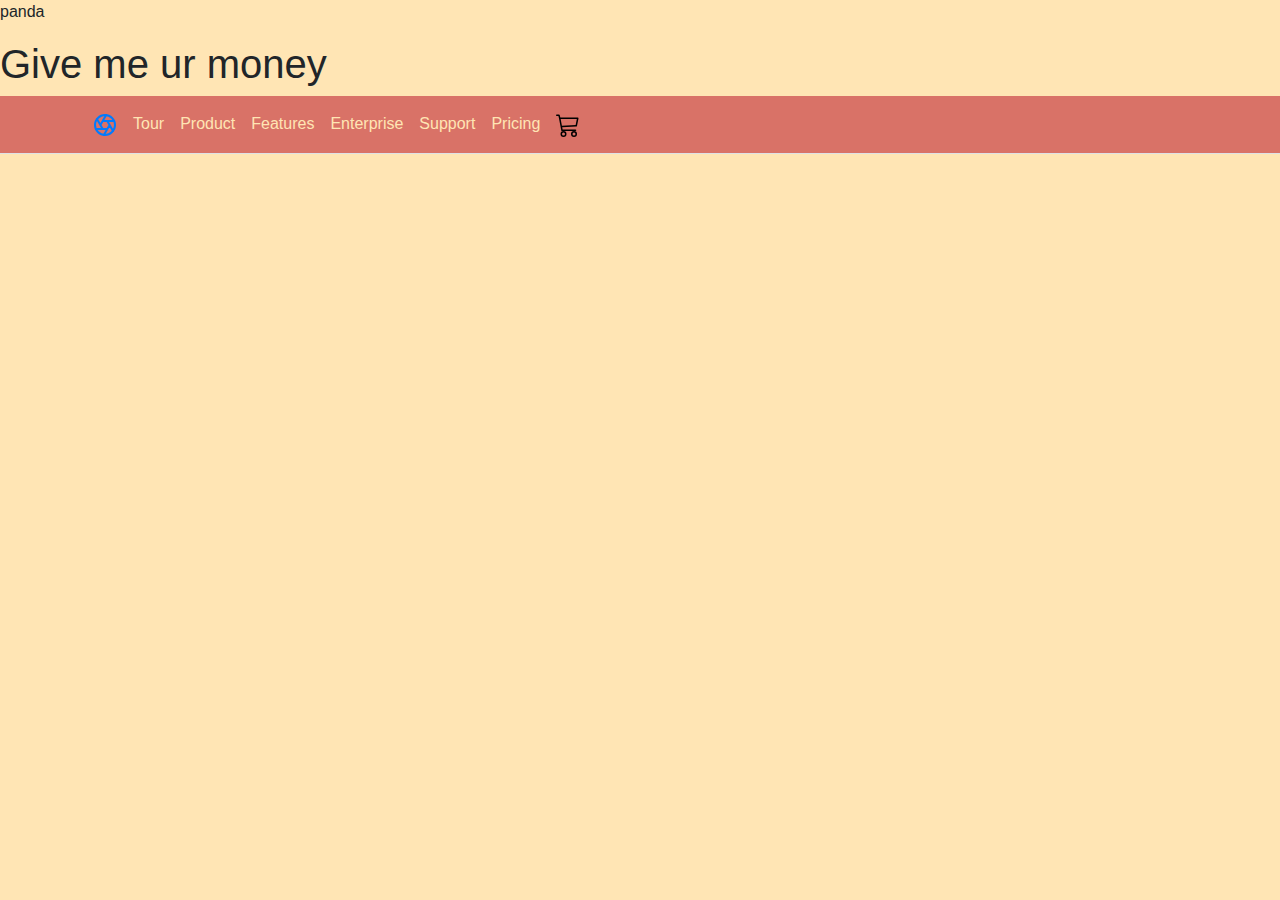
==== index.html @ 56a7f2b7 "Update index.html" ====
<!doctype html>
<html lang="en">
 
<head>
  <!-- Required meta tags -->
  <meta charset="utf-8">
  <meta name="viewport" content="width=device-width, initial-scale=1, shrink-to-fit=no">
  
  <link rel="stylesheet" href="https://cdn.jsdelivr.net/npm/bootstrap@4.3.1/dist/css/bootstrap.min.css" integrity="sha384-ggOyR0iXCbMQv3Xipma34MD+dH/1fQ784/j6cY/iJTQUOhcWr7x9JvoRxT2MZw1T" crossorigin="anonymous">
  <link rel="product-stylesheet" href="panda.css">
  <title>Panda3DS (Best 3DS emulator)</title>
</head>
 
<body style="background-color:#FFE5B4">
  <p>panda</p>
  <h1>Give me ur money</h1>

  <svg xmlns="http://www.w3.org/2000/svg" class="d-none">
    <symbol id="aperture" fill="none" stroke="currentColor" stroke-linecap="round" stroke-linejoin="round" stroke-width="2" viewBox="0 0 24 24">
      <circle cx="12" cy="12" r="10"/>
      <path d="M14.31 8l5.74 9.94M9.69 8h11.48M7.38 12l5.74-9.94M9.69 16L3.95 6.06M14.31 16H2.83m13.79-4l-5.74 9.94"/>
    </symbol>
    <symbol id="cart" viewBox="0 0 16 16">
      <path d="M0 1.5A.5.5 0 0 1 .5 1H2a.5.5 0 0 1 .485.379L2.89 3H14.5a.5.5 0 0 1 .49.598l-1 5a.5.5 0 0 1-.465.401l-9.397.472L4.415 11H13a.5.5 0 0 1 0 1H4a.5.5 0 0 1-.491-.408L2.01 3.607 1.61 2H.5a.5.5 0 0 1-.5-.5zM3.102 4l.84 4.479 9.144-.459L13.89 4H3.102zM5 12a2 2 0 1 0 0 4 2 2 0 0 0 0-4zm7 0a2 2 0 1 0 0 4 2 2 0 0 0 0-4zm-7 1a1 1 0 1 1 0 2 1 1 0 0 1 0-2zm7 0a1 1 0 1 1 0 2 1 1 0 0 1 0-2z"/>
    </symbol>
    <symbol id="chevron-right" viewBox="0 0 16 16">
      <path fill-rule="evenodd" d="M4.646 1.646a.5.5 0 0 1 .708 0l6 6a.5.5 0 0 1 0 .708l-6 6a.5.5 0 0 1-.708-.708L10.293 8 4.646 2.354a.5.5 0 0 1 0-.708z"/>
    </symbol>
  </svg>
  
  <nav class="navbar navbar-expand-md sticky-top border-bottom" data-bs-theme="dark" style="background-color: #ce5151c8;">
    <div class="container">
      <a class="navbar-brand d-md-none" href="#">
        <svg class="bi" width="24" height="24"><use xlink:href="#aperture"/></svg>
        Aperture
      </a>
      <button class="navbar-toggler" type="button" data-bs-toggle="offcanvas" data-bs-target="#offcanvas" aria-controls="#offcanvas" aria-label="Toggle navigation">
        <span class="navbar-toggler-icon"></span>
      </button>
      <div class="offcanvas offcanvas-end" tabindex="-1" id="#offcanvas" aria-labelledby="#offcanvasLabel">

        <div class="offcanvas-body">
          <ul class="navbar-nav flex-grow-1 justify-content-between">
            <li class="nav-item"><a class="nav-link" href="#">
              <svg class="bi" width="24" height="24"><use xlink:href="#aperture"/></svg>
            </a></li>
            <li class="nav-item"><a class="nav-link" href="#" style="color:#FFE5B4">Tour</a></li>
            <li class="nav-item"><a class="nav-link" href="#" style="color:#FFE5B4">Product</a></li>
            <li class="nav-item"><a class="nav-link" href="#" style="color:#FFE5B4">Features</a></li>
            <li class="nav-item"><a class="nav-link" href="#" style="color:#FFE5B4">Enterprise</a></li>
            <li class="nav-item"><a class="nav-link" href="#" style="color:#FFE5B4">Support</a></li>
            <li class="nav-item"><a class="nav-link" href="#" style="color:#FFE5B4">Pricing</a></li>
            <li class="nav-item"><a class="nav-link" href="#">
              <svg class="bi" width="24" height="24"><use xlink:href="#cart"/></svg>
            </a></li>
          </ul>
        </div>
      </div>
    </div>
  </nav>
  

  <script src="https://code.jquery.com/jquery-3.3.1.slim.min.js" integrity="sha384-q8i/X+965DzO0rT7abK41JStQIAqVgRVzpbzo5smXKp4YfRvH+8abtTE1Pi6jizo" crossorigin="anonymous"></script>
  <script src="https://cdn.jsdelivr.net/npm/popper.js@1.14.7/dist/umd/popper.min.js" integrity="sha384-UO2eT0CpHqdSJQ6hJty5KVphtPhzWj9WO1clHTMGa3JDZwrnQq4sF86dIHNDz0W1" crossorigin="anonymous"></script>
  <script src="https://cdn.jsdelivr.net/npm/bootstrap@4.3.1/dist/js/bootstrap.min.js" integrity="sha384-JjSmVgyd0p3pXB1rRibZUAYoIIy6OrQ6VrjIEaFf/nJGzIxFDsf4x0xIM+B07jRM" crossorigin="anonymous"></script>
</body>
</html>
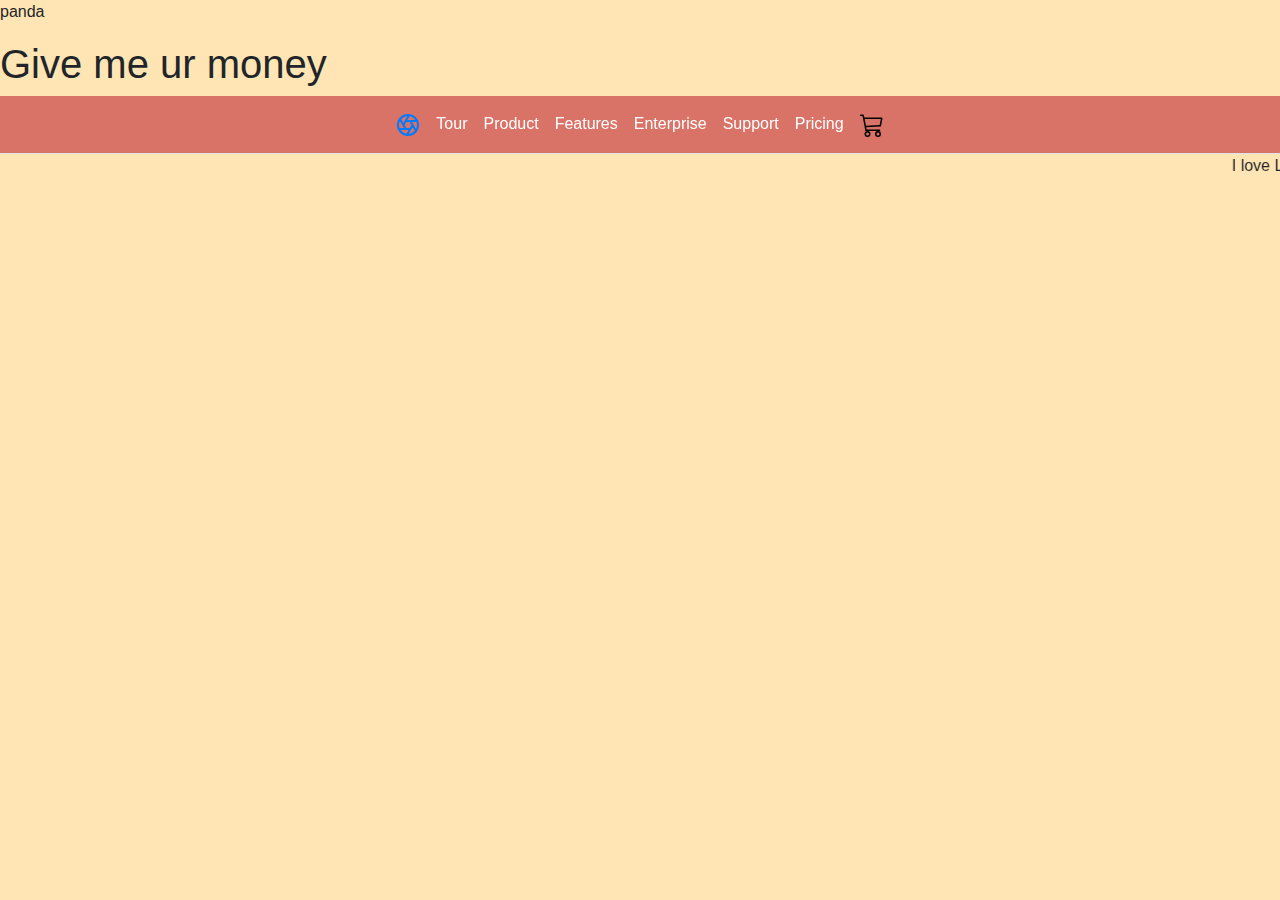
==== commit 05aeefbe: "Update index.html" ====
--- a/index.html
+++ b/index.html
@@ -29,7 +29,7 @@
   </svg>
   
   <nav class="navbar navbar-expand-md sticky-top border-bottom" data-bs-theme="dark" style="background-color: #ce5151c8;">
-    <div class="container">
+    <div class="container justify-content-center">
       <a class="navbar-brand d-md-none" href="#">
         <svg class="bi" width="24" height="24"><use xlink:href="#aperture"/></svg>
         Aperture
@@ -40,16 +40,16 @@
       <div class="offcanvas offcanvas-end" tabindex="-1" id="#offcanvas" aria-labelledby="#offcanvasLabel">
 
         <div class="offcanvas-body">
-          <ul class="navbar-nav flex-grow-1 justify-content-between">
+          <ul class="navbar-nav flex-grow-1 justify-content-center">
             <li class="nav-item"><a class="nav-link" href="#">
               <svg class="bi" width="24" height="24"><use xlink:href="#aperture"/></svg>
             </a></li>
-            <li class="nav-item"><a class="nav-link" href="#" style="color:#FFE5B4">Tour</a></li>
-            <li class="nav-item"><a class="nav-link" href="#" style="color:#FFE5B4">Product</a></li>
-            <li class="nav-item"><a class="nav-link" href="#" style="color:#FFE5B4">Features</a></li>
-            <li class="nav-item"><a class="nav-link" href="#" style="color:#FFE5B4">Enterprise</a></li>
-            <li class="nav-item"><a class="nav-link" href="#" style="color:#FFE5B4">Support</a></li>
-            <li class="nav-item"><a class="nav-link" href="#" style="color:#FFE5B4">Pricing</a></li>
+            <li class="nav-item"><a class="nav-link" href="#" style="color:#ffffff">Tour</a></li>
+            <li class="nav-item"><a class="nav-link" href="#" style="color:#ffffff">Product</a></li>
+            <li class="nav-item"><a class="nav-link" href="#" style="color:#ffffff">Features</a></li>
+            <li class="nav-item"><a class="nav-link" href="#" style="color:#ffffff">Enterprise</a></li>
+            <li class="nav-item"><a class="nav-link" href="#" style="color:#ffffff">Support</a></li>
+            <li class="nav-item"><a class="nav-link" href="#" style="color:#ffffff">Pricing</a></li>
             <li class="nav-item"><a class="nav-link" href="#">
               <svg class="bi" width="24" height="24"><use xlink:href="#cart"/></svg>
             </a></li>
@@ -59,6 +59,7 @@
     </div>
   </nav>
   
+  <marquee>I love Luca's mother</marquee>
 
   <script src="https://code.jquery.com/jquery-3.3.1.slim.min.js" integrity="sha384-q8i/X+965DzO0rT7abK41JStQIAqVgRVzpbzo5smXKp4YfRvH+8abtTE1Pi6jizo" crossorigin="anonymous"></script>
   <script src="https://cdn.jsdelivr.net/npm/popper.js@1.14.7/dist/umd/popper.min.js" integrity="sha384-UO2eT0CpHqdSJQ6hJty5KVphtPhzWj9WO1clHTMGa3JDZwrnQq4sF86dIHNDz0W1" crossorigin="anonymous"></script>
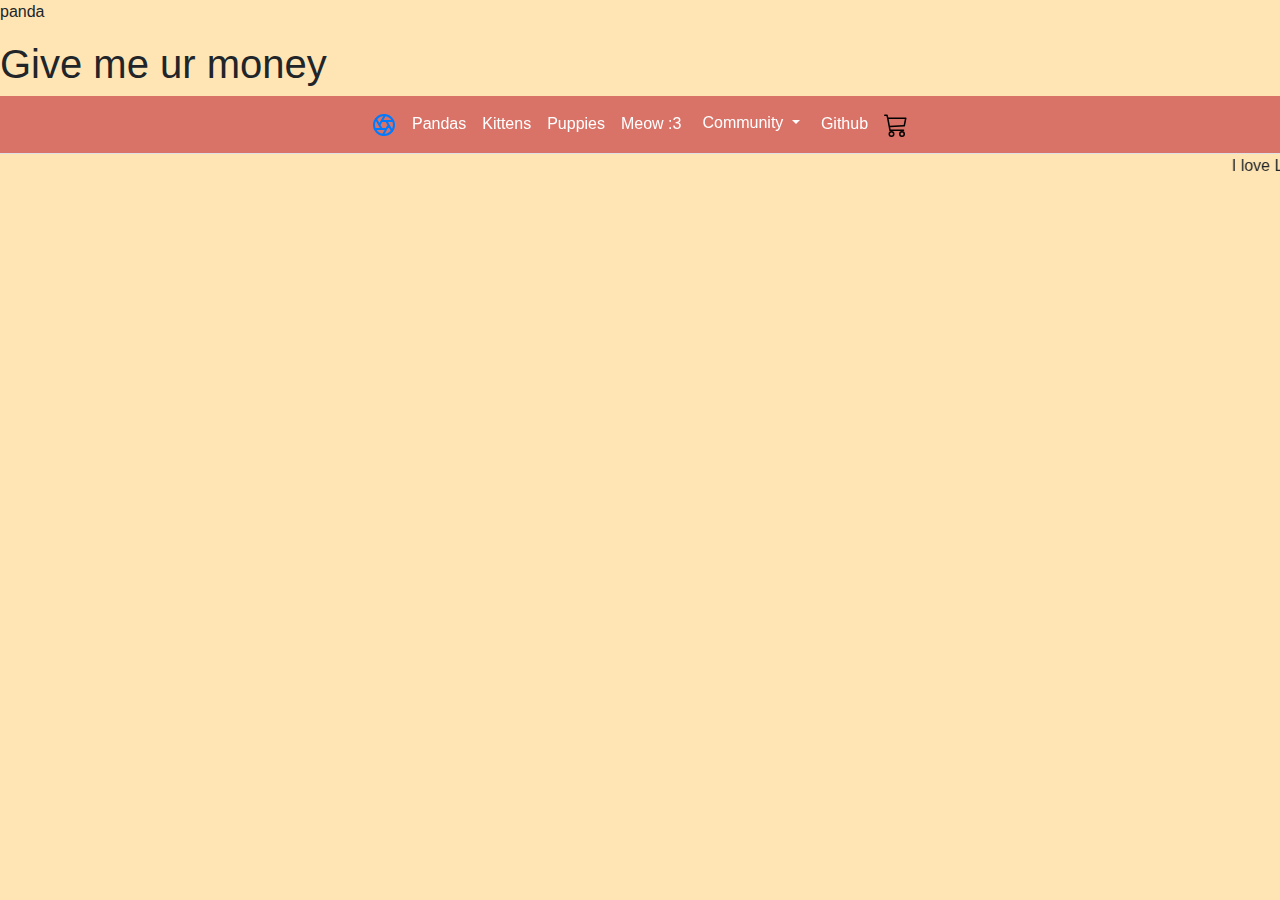
==== commit da5fb761: "Update index.html" ====
--- a/index.html
+++ b/index.html
@@ -7,7 +7,8 @@
   <meta name="viewport" content="width=device-width, initial-scale=1, shrink-to-fit=no">
   
   <link rel="stylesheet" href="https://cdn.jsdelivr.net/npm/bootstrap@4.3.1/dist/css/bootstrap.min.css" integrity="sha384-ggOyR0iXCbMQv3Xipma34MD+dH/1fQ784/j6cY/iJTQUOhcWr7x9JvoRxT2MZw1T" crossorigin="anonymous">
-  <link rel="product-stylesheet" href="panda.css">
+  <link rel="stylesheet" href="https://cdnjs.cloudflare.com/ajax/libs/font-awesome/4.7.0/css/font-awesome.min.css">
+  <link rel="stylesheet" href="panda.css">
   <title>Panda3DS (Best 3DS emulator)</title>
 </head>
  
@@ -30,10 +31,6 @@
   
   <nav class="navbar navbar-expand-md sticky-top border-bottom" data-bs-theme="dark" style="background-color: #ce5151c8;">
     <div class="container justify-content-center">
-      <a class="navbar-brand d-md-none" href="#">
-        <svg class="bi" width="24" height="24"><use xlink:href="#aperture"/></svg>
-        Aperture
-      </a>
       <button class="navbar-toggler" type="button" data-bs-toggle="offcanvas" data-bs-target="#offcanvas" aria-controls="#offcanvas" aria-label="Toggle navigation">
         <span class="navbar-toggler-icon"></span>
       </button>
@@ -44,12 +41,24 @@
             <li class="nav-item"><a class="nav-link" href="#">
               <svg class="bi" width="24" height="24"><use xlink:href="#aperture"/></svg>
             </a></li>
-            <li class="nav-item"><a class="nav-link" href="#" style="color:#ffffff">Tour</a></li>
-            <li class="nav-item"><a class="nav-link" href="#" style="color:#ffffff">Product</a></li>
-            <li class="nav-item"><a class="nav-link" href="#" style="color:#ffffff">Features</a></li>
-            <li class="nav-item"><a class="nav-link" href="#" style="color:#ffffff">Enterprise</a></li>
-            <li class="nav-item"><a class="nav-link" href="#" style="color:#ffffff">Support</a></li>
-            <li class="nav-item"><a class="nav-link" href="#" style="color:#ffffff">Pricing</a></li>
+            <li class="nav-item"><a class="nav-link" href="#" style="color:#ffffff">Pandas</a></li>
+            <li class="nav-item"><a class="nav-link" href="#" style="color:#ffffff">Kittens</a></li>
+            <li class="nav-item"><a class="nav-link" href="#" style="color:#ffffff">Puppies</a></li>
+            <li class="nav-item"><a class="nav-link" href="#" style="color:#ffffff">Meow :3</a></li>
+            
+            <div class="dropdown">
+                <button class="btn dropdown-toggle" style="color:#ffffff" type="button" id="dropdownMenuButton" data-toggle="dropdown" aria-haspopup="true" aria-expanded="false">
+                  Community
+                </button>
+                <div class="dropdown-menu" aria-labelledby="dropdownMenuButton">
+                  <a class="dropdown-item" href="https://discord.gg/ZYbugsEmsw">Discord</a>
+                  <a class="dropdown-item" href="https://twitter.com/Panda3DS_emu">Twitter</a>
+                  <a class="dropdown-item" href="https://www.youtube.com/@Panda3DS">Youtube</a>
+                  <a class="dropdown-item" href="https://www.reddit.com/r/Panda3DS/">Reddit</a>
+                </div>
+              </div>
+
+            <li class="nav-item"><a class="nav-link" href="https://github.com/wheremyfoodat/Panda3DS" style="color:#ffffff">Github</a></li>
             <li class="nav-item"><a class="nav-link" href="#">
               <svg class="bi" width="24" height="24"><use xlink:href="#cart"/></svg>
             </a></li>
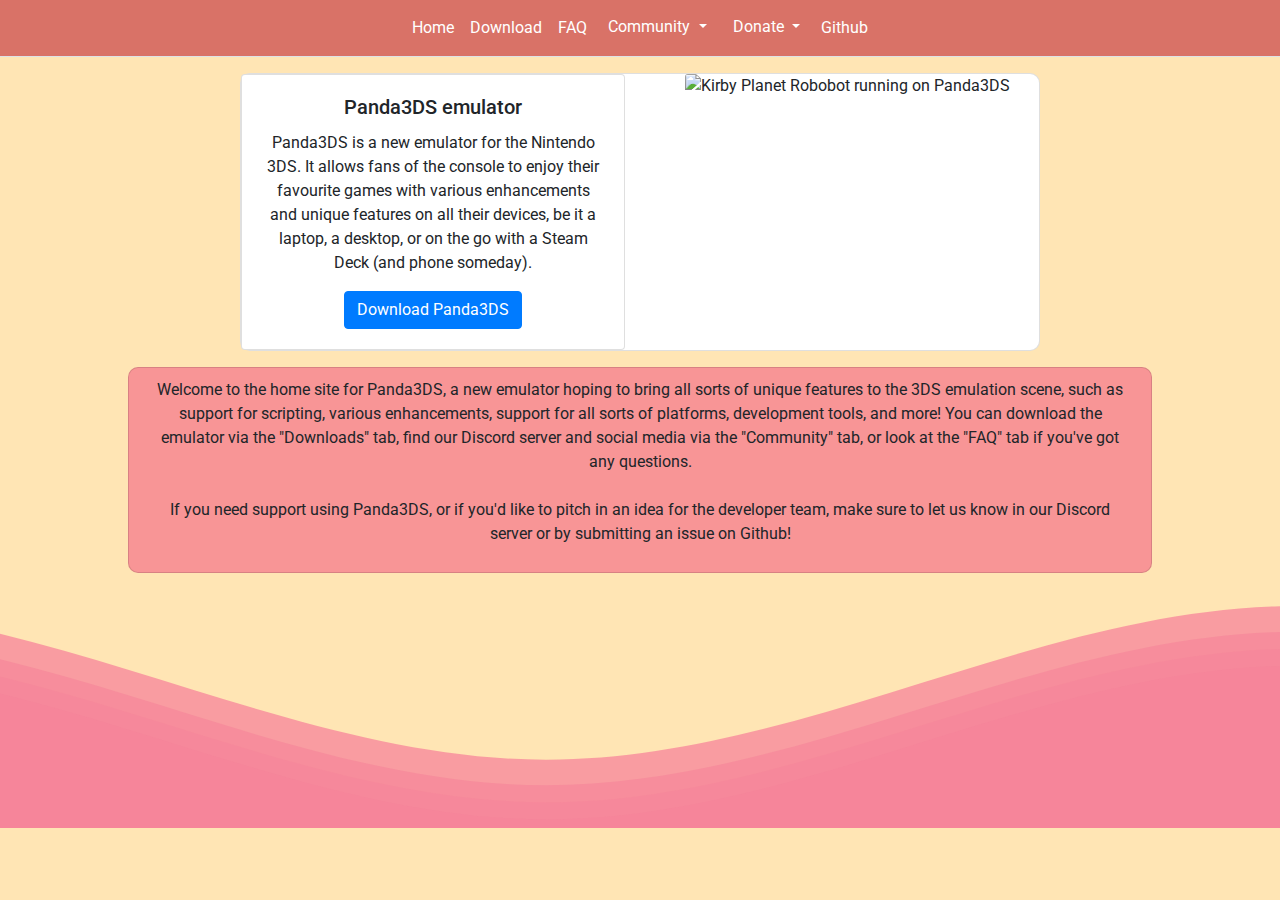
==== commit da06f20a: "Add Mastodon" ====
--- a/index.html
+++ b/index.html
@@ -1,77 +1,257 @@
-<!doctype html>
+<!DOCTYPE html>
 <html lang="en">
- 
-<head>
-  <!-- Required meta tags -->
-  <meta charset="utf-8">
-  <meta name="viewport" content="width=device-width, initial-scale=1, shrink-to-fit=no">
-  
-  <link rel="stylesheet" href="https://cdn.jsdelivr.net/npm/bootstrap@4.3.1/dist/css/bootstrap.min.css" integrity="sha384-ggOyR0iXCbMQv3Xipma34MD+dH/1fQ784/j6cY/iJTQUOhcWr7x9JvoRxT2MZw1T" crossorigin="anonymous">
-  <link rel="stylesheet" href="https://cdnjs.cloudflare.com/ajax/libs/font-awesome/4.7.0/css/font-awesome.min.css">
-  <link rel="stylesheet" href="panda.css">
-  <title>Panda3DS (Best 3DS emulator)</title>
-</head>
- 
-<body style="background-color:#FFE5B4">
-  <p>panda</p>
-  <h1>Give me ur money</h1>
-
-  <svg xmlns="http://www.w3.org/2000/svg" class="d-none">
-    <symbol id="aperture" fill="none" stroke="currentColor" stroke-linecap="round" stroke-linejoin="round" stroke-width="2" viewBox="0 0 24 24">
-      <circle cx="12" cy="12" r="10"/>
-      <path d="M14.31 8l5.74 9.94M9.69 8h11.48M7.38 12l5.74-9.94M9.69 16L3.95 6.06M14.31 16H2.83m13.79-4l-5.74 9.94"/>
-    </symbol>
-    <symbol id="cart" viewBox="0 0 16 16">
-      <path d="M0 1.5A.5.5 0 0 1 .5 1H2a.5.5 0 0 1 .485.379L2.89 3H14.5a.5.5 0 0 1 .49.598l-1 5a.5.5 0 0 1-.465.401l-9.397.472L4.415 11H13a.5.5 0 0 1 0 1H4a.5.5 0 0 1-.491-.408L2.01 3.607 1.61 2H.5a.5.5 0 0 1-.5-.5zM3.102 4l.84 4.479 9.144-.459L13.89 4H3.102zM5 12a2 2 0 1 0 0 4 2 2 0 0 0 0-4zm7 0a2 2 0 1 0 0 4 2 2 0 0 0 0-4zm-7 1a1 1 0 1 1 0 2 1 1 0 0 1 0-2zm7 0a1 1 0 1 1 0 2 1 1 0 0 1 0-2z"/>
-    </symbol>
-    <symbol id="chevron-right" viewBox="0 0 16 16">
-      <path fill-rule="evenodd" d="M4.646 1.646a.5.5 0 0 1 .708 0l6 6a.5.5 0 0 1 0 .708l-6 6a.5.5 0 0 1-.708-.708L10.293 8 4.646 2.354a.5.5 0 0 1 0-.708z"/>
-    </symbol>
-  </svg>
-  
-  <nav class="navbar navbar-expand-md sticky-top border-bottom" data-bs-theme="dark" style="background-color: #ce5151c8;">
-    <div class="container justify-content-center">
-      <button class="navbar-toggler" type="button" data-bs-toggle="offcanvas" data-bs-target="#offcanvas" aria-controls="#offcanvas" aria-label="Toggle navigation">
-        <span class="navbar-toggler-icon"></span>
-      </button>
-      <div class="offcanvas offcanvas-end" tabindex="-1" id="#offcanvas" aria-labelledby="#offcanvasLabel">
-
-        <div class="offcanvas-body">
-          <ul class="navbar-nav flex-grow-1 justify-content-center">
-            <li class="nav-item"><a class="nav-link" href="#">
-              <svg class="bi" width="24" height="24"><use xlink:href="#aperture"/></svg>
-            </a></li>
-            <li class="nav-item"><a class="nav-link" href="#" style="color:#ffffff">Pandas</a></li>
-            <li class="nav-item"><a class="nav-link" href="#" style="color:#ffffff">Kittens</a></li>
-            <li class="nav-item"><a class="nav-link" href="#" style="color:#ffffff">Puppies</a></li>
-            <li class="nav-item"><a class="nav-link" href="#" style="color:#ffffff">Meow :3</a></li>
-            
-            <div class="dropdown">
-                <button class="btn dropdown-toggle" style="color:#ffffff" type="button" id="dropdownMenuButton" data-toggle="dropdown" aria-haspopup="true" aria-expanded="false">
+  <head>
+    <!-- Required meta tags -->
+    <meta charset="utf-8" />
+    <meta
+      name="viewport"
+      content="width=device-width, initial-scale=1, shrink-to-fit=no"
+    />
+
+    <link
+      rel="stylesheet"
+      href="https://cdn.jsdelivr.net/npm/bootstrap@4.3.1/dist/css/bootstrap.min.css"
+      integrity="sha384-ggOyR0iXCbMQv3Xipma34MD+dH/1fQ784/j6cY/iJTQUOhcWr7x9JvoRxT2MZw1T"
+      crossorigin="anonymous"
+    />
+    <link
+      rel="stylesheet"
+      href="https://cdnjs.cloudflare.com/ajax/libs/font-awesome/4.7.0/css/font-awesome.min.css"
+    />
+    <link rel="stylesheet" href="panda.css" />
+    <link rel="stylesheet" href="hamburger.css" />
+    <link rel="stylesheet" href="wave.css" />
+    <link rel="icon" href="images/panda-icon.png">
+    <title>Home - Panda3DS</title>
+    <meta
+      name="description"
+      content="Panda3DS is a new Nintendo 3DS emulator for Windows, MacOS and Linux. It allows fans of the console to enjoy their favourite games with various enhancements and unique features on all their devices, be it a laptop, a desktop, or on the go with a Steam Deck (and phone someday)."
+    />
+    <meta name="twitter:creator" content="@Panda3DS_emu" />
+    <meta name="twitter:card" content="summary" />
+  </head>
+
+  <body style="background-color: #ffe5b4">
+    <!-- Navbar -->
+    <nav
+      class="navbar navbar-expand-md sticky-top border-bottom"
+      data-bs-theme="dark"
+      style="background-color: #ce5151c8"
+    >
+      <div class="container justify-content-center">
+        <button
+          class="navbar-toggler"
+          type="button"
+          data-bs-toggle="offcanvas"
+          data-bs-target="#offcanvas"
+          aria-controls="#offcanvas"
+          aria-label="Toggle navigation"
+        >
+          <span class="navbar-toggler-icon"></span>
+        </button>
+        <div
+          class="offcanvas offcanvas-end"
+          tabindex="-1"
+          id="#offcanvas"
+          aria-labelledby="#offcanvasLabel"
+        >
+          <div class="offcanvas-body">
+            <ul class="navbar-nav nav-menu flex-grow-1 justify-content-center">
+              <li class="nav-item">
+                <a class="nav-link" href="index.html" style="color: #ffffff"
+                  >Home</a
+                >
+              </li>
+              <li class="nav-item">
+                <a class="nav-link" href="download.html" style="color: #ffffff"
+                  >Download</a
+                >
+              </li>
+              <li class="nav-item">
+                <a class="nav-link" href="faq.html" style="color: #ffffff"
+                  >FAQ</a
+                >
+              </li>
+
+              <div class="dropdown">
+                <button
+                  class="btn dropdown-toggle"
+                  style="color: #ffffff"
+                  type="button"
+                  id="dropdownMenuButton"
+                  data-toggle="dropdown"
+                  aria-haspopup="true"
+                  aria-expanded="false"
+                >
                   Community
                 </button>
                 <div class="dropdown-menu" aria-labelledby="dropdownMenuButton">
-                  <a class="dropdown-item" href="https://discord.gg/ZYbugsEmsw">Discord</a>
-                  <a class="dropdown-item" href="https://twitter.com/Panda3DS_emu">Twitter</a>
-                  <a class="dropdown-item" href="https://www.youtube.com/@Panda3DS">Youtube</a>
-                  <a class="dropdown-item" href="https://www.reddit.com/r/Panda3DS/">Reddit</a>
+                  <a class="dropdown-item" href="https://discord.gg/ZYbugsEmsw"
+                    >Discord</a
+                  >
+                  <a
+                  class="dropdown-item"
+                  href="https://twitter.com/Panda3DS_emu"
+                  >Twitter</a
+                  >
+                  <a
+                    class="dropdown-item"
+                    href="https://m.pandasemi.co/@Panda3DS"
+                    >Mastodon</a
+                  >
+                  <a
+                    class="dropdown-item"
+                    href="https://www.youtube.com/@Panda3DS"
+                    >Youtube</a
+                  >
+                  <a
+                    class="dropdown-item"
+                    href="https://www.reddit.com/r/Panda3DS/"
+                    >Reddit</a
+                  >
                 </div>
-              </div>
-
-            <li class="nav-item"><a class="nav-link" href="https://github.com/wheremyfoodat/Panda3DS" style="color:#ffffff">Github</a></li>
-            <li class="nav-item"><a class="nav-link" href="#">
-              <svg class="bi" width="24" height="24"><use xlink:href="#cart"/></svg>
-            </a></li>
-          </ul>
+            </div>
+            <div class="dropdown">
+                <button class="btn dropdown-toggle" style="color:#ffffff" type="button" id="dropdownMenuButton" data-toggle="dropdown" aria-haspopup="true" aria-expanded="false">
+                  Donate
+                </button>
+                <div class="dropdown-menu" aria-labelledby="dropdownMenuButton">
+                  <a class="dropdown-item" href="https://www.patreon.com/wheremyfoodat">Patreon</a>
+                  <a class="dropdown-item" href="https://ko-fi.com/wheremyfoodat">Ko-Fi</a>
+                </div>
+            </div>
+
+              <li class="nav-item">
+                <a
+                  class="nav-link"
+                  href="https://github.com/wheremyfoodat/Panda3DS"
+                  style="color: #ffffff"
+                  >Github</a
+                >
+              </li>
+            </ul>
+          </div>
+
+          <div class="hamburger">
+            <span class="bar"></span>
+            <span class="bar"></span>
+            <span class="bar"></span>
+          </div>
         </div>
       </div>
-    </div>
-  </nav>
-  
-  <marquee>I love Luca's mother</marquee>
-
-  <script src="https://code.jquery.com/jquery-3.3.1.slim.min.js" integrity="sha384-q8i/X+965DzO0rT7abK41JStQIAqVgRVzpbzo5smXKp4YfRvH+8abtTE1Pi6jizo" crossorigin="anonymous"></script>
-  <script src="https://cdn.jsdelivr.net/npm/popper.js@1.14.7/dist/umd/popper.min.js" integrity="sha384-UO2eT0CpHqdSJQ6hJty5KVphtPhzWj9WO1clHTMGa3JDZwrnQq4sF86dIHNDz0W1" crossorigin="anonymous"></script>
-  <script src="https://cdn.jsdelivr.net/npm/bootstrap@4.3.1/dist/js/bootstrap.min.js" integrity="sha384-JjSmVgyd0p3pXB1rRibZUAYoIIy6OrQ6VrjIEaFf/nJGzIxFDsf4x0xIM+B07jRM" crossorigin="anonymous"></script>
-</body>
+    </nav>
+
+    <main class="main-container">
+      <!-- Card -->
+      <div
+        class="card my-3"
+        style="
+          max-width: 800px;
+          margin: auto;
+          text-align: center;
+          border-radius: 10px;
+        "
+      >
+        <div class="row">
+          <div class="col-sm-6">
+            <div class="card">
+              <div class="card-body">
+                <h5 class="card-title">Panda3DS emulator</h5>
+
+                <p class="card-text">
+                  Panda3DS is a new emulator for the Nintendo 3DS. It allows
+                  fans of the console to enjoy their favourite games with
+                  various enhancements and unique features on all their devices,
+                  be it a laptop, a desktop, or on the go with a Steam Deck (and
+                  phone someday).
+                </p>
+
+                <a href="download.html" class="btn btn-primary">
+                  Download Panda3DS
+                </a>
+              </div>
+            </div>
+          </div>
+
+          <div class="col-sm-6 d-flex justify-content-center">
+            <img
+              src="images/KirbyRobobot2.png"
+              alt="Kirby Planet Robobot running on Panda3DS"
+              class="card-img"
+              style="width: auto; height: auto"
+            />
+          </div>
+        </div>
+      </div>
+
+      <!-- Introduction -->
+      <div
+        class="card mb-3 mt-3"
+        style="
+          max-width: 80%;
+          margin: auto;
+          text-align: center;
+          border-radius: 10px;
+          background-color: #f67e8ec8;
+          padding: 10px 20px;
+        "
+      >
+        <p>
+          Welcome to the home site for Panda3DS, a new emulator hoping to bring
+          all sorts of unique features to the 3DS emulation scene, such as
+          support for scripting, various enhancements, support for all sorts of
+          platforms, development tools, and more! You can download the emulator
+          via the "Downloads" tab, find our Discord server and social media via
+          the "Community" tab, or look at the "FAQ" tab if you've got any
+          questions.
+
+          <br /><br />
+          If you need support using Panda3DS, or if you'd like to pitch in an
+          idea for the developer team, make sure to let us know in our Discord
+          server or by submitting an issue on Github!
+        </p>
+      </div>
+    </main>
+
+    <svg
+      class="waves"
+      viewBox="0 24 150 28"
+      preserveAspectRatio="none"
+      shape-rendering="auto"
+    >
+      <defs>
+        <path
+          id="gentle-wave"
+          d="M-160 44c30 0 58-18 88-18s 58 18 88 18 58-18 88-18 58 18 88 18 v44h-352z"
+        />
+      </defs>
+      <g class="parallax">
+        <use xlink: href="#gentle-wave" x="48" y="0" fill="rgba(246, 126, 152,
+        0.7)"/> <use xlink: href="#gentle-wave" x="48" y="3" fill="rgba(246,
+        126, 152, 0.5)"/> <use xlink: href="#gentle-wave" x="48" y="5"
+        fill="rgba(246, 126, 152, 0.3)"/> <use xlink: href="#gentle-wave" x="48"
+        y="7" fill="rgba(246, 126, 152, 0.3)"/>
+      </g>
+    </svg>
+
+    <!-- <marquee>I love Luca's mother</marquee> -->
+    <!-- may the open source be with you -->
+
+    <script
+      src="https://code.jquery.com/jquery-3.3.1.slim.min.js"
+      integrity="sha384-q8i/X+965DzO0rT7abK41JStQIAqVgRVzpbzo5smXKp4YfRvH+8abtTE1Pi6jizo"
+      crossorigin="anonymous"
+    ></script>
+    <script
+      src="https://cdn.jsdelivr.net/npm/popper.js@1.14.7/dist/umd/popper.min.js"
+      integrity="sha384-UO2eT0CpHqdSJQ6hJty5KVphtPhzWj9WO1clHTMGa3JDZwrnQq4sF86dIHNDz0W1"
+      crossorigin="anonymous"
+    ></script>
+    <script
+      src="https://cdn.jsdelivr.net/npm/bootstrap@4.3.1/dist/js/bootstrap.min.js"
+      integrity="sha384-JjSmVgyd0p3pXB1rRibZUAYoIIy6OrQ6VrjIEaFf/nJGzIxFDsf4x0xIM+B07jRM"
+      crossorigin="anonymous"
+    ></script>
+    <script src="hamburger.js"></script>
+  </body>
 </html>
--- a/hamburger.css
+++ b/hamburger.css
@@ -0,0 +1,61 @@
+@import url('https://fonts.googleapis.com/css2?family=Roboto:ital,wght@0,500;1,400&display=swap');
+
+.hamburger {
+    display: none;
+}
+
+.bar {
+    display: block;
+    width: 25px;
+    height: 3px;
+    margin: 5px auto;
+    -webkit-transition: all 0.3s ease-in-out;
+    transition: all 0.3s ease-in-out;
+    background-color: #101010;
+}
+
+.nav-link:hover{
+    color: #482ff7;
+}
+@media only screen and (max-width: 768px) {
+    .nav-menu {
+        position: fixed;
+        left: -100%;
+        top: 9.5rem;
+        flex-direction: column;
+        background-color: #ce5151c8;
+        width: 100%;
+        border-radius: 0px;
+        text-align: center;
+        transition: 0.3s;
+        box-shadow:
+            0 10px 27px rgba(0, 0, 0, 0.05);
+    }
+
+    .nav-menu.active {
+        left: 0;
+    }
+
+    .nav-item {
+        margin: 2.5rem 0;
+    }
+
+    .hamburger {
+        display: block;
+        cursor: pointer;
+    }
+
+    .hamburger.active .bar:nth-child(2) {
+        opacity: 0;
+    }
+
+    .hamburger.active .bar:nth-child(1) {
+        -webkit-transform: translateY(8px) rotate(45deg);
+        transform: translateY(8px) rotate(45deg);
+    }
+
+    .hamburger.active .bar:nth-child(3) {
+        -webkit-transform: translateY(-8px) rotate(-45deg);
+        transform: translateY(-8px) rotate(-45deg);
+    }
+}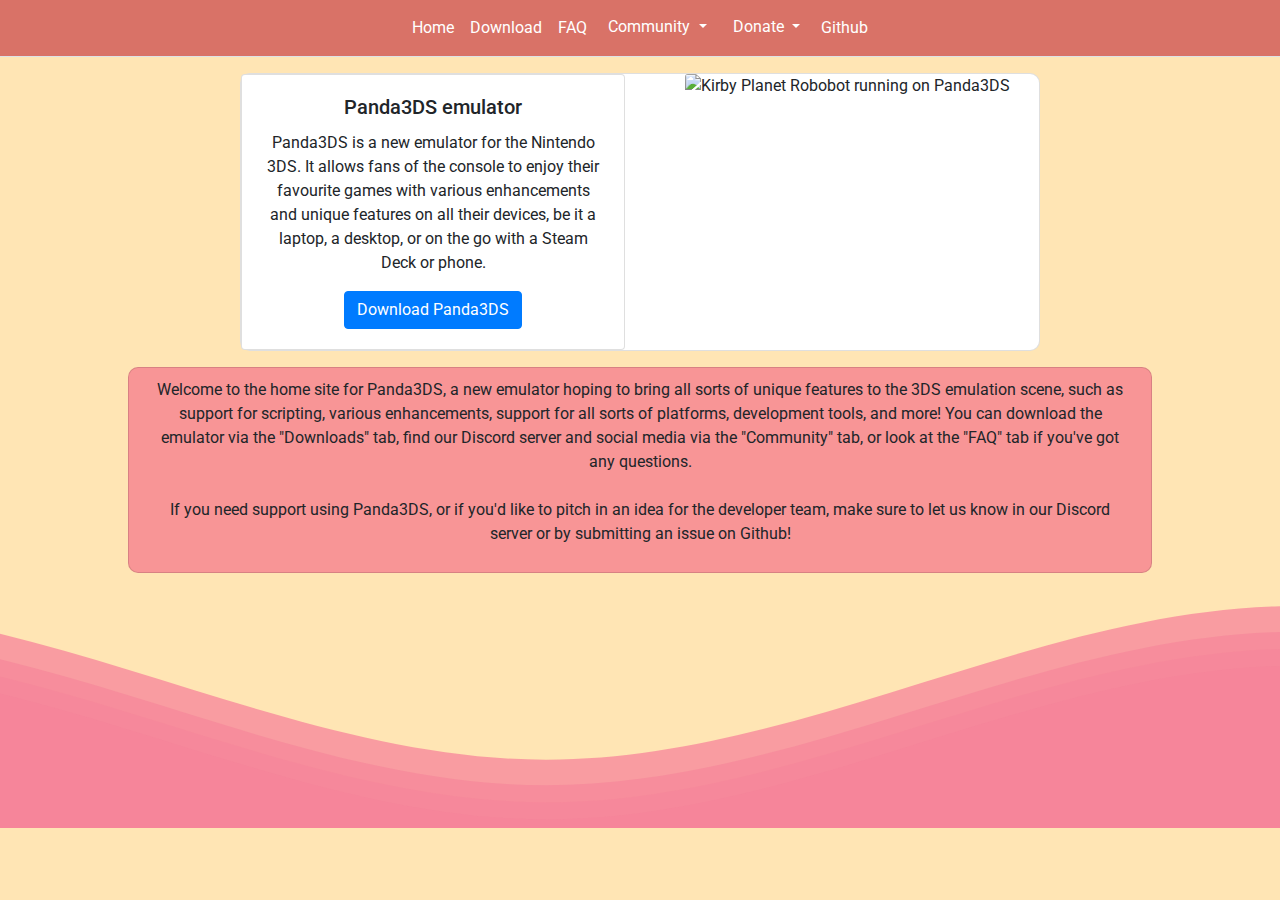
==== commit beb80987: "Oops" ====
--- a/index.html
+++ b/index.html
@@ -25,7 +25,7 @@
     <title>Home - Panda3DS</title>
     <meta
       name="description"
-      content="Panda3DS is a new Nintendo 3DS emulator for Windows, MacOS and Linux. It allows fans of the console to enjoy their favourite games with various enhancements and unique features on all their devices, be it a laptop, a desktop, or on the go with a Steam Deck (and phone someday)."
+      content="Panda3DS is a new Nintendo 3DS emulator for Windows, MacOS, Linux and Android. It allows fans of the console to enjoy their favourite games with various enhancements and unique features on all their devices, be it a laptop, a desktop, or on the go."
     />
     <meta name="twitter:creator" content="@Panda3DS_emu" />
     <meta name="twitter:card" content="summary" />
@@ -162,8 +162,7 @@
                   Panda3DS is a new emulator for the Nintendo 3DS. It allows
                   fans of the console to enjoy their favourite games with
                   various enhancements and unique features on all their devices,
-                  be it a laptop, a desktop, or on the go with a Steam Deck (and
-                  phone someday).
+                  be it a laptop, a desktop, or on the go with a Steam Deck or phone.
                 </p>
 
                 <a href="download.html" class="btn btn-primary">
